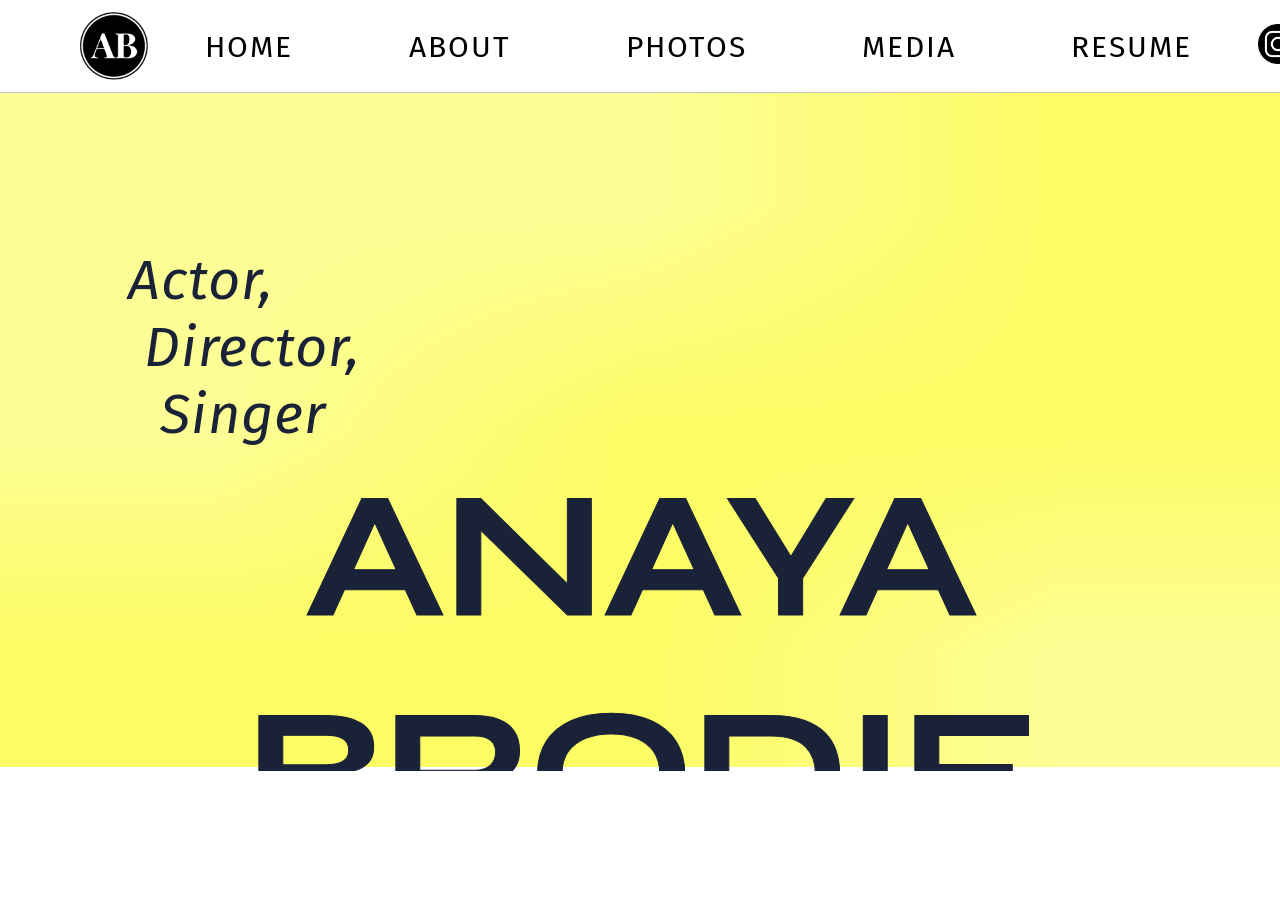
==== index.html @ bd7a309e "Implemented new banner and fonts" ====
<!DOCTYPE html>
<html lang="en">
    <head>
        <meta charset="UTF-8">
        <meta http-equiv="X-UA-Compatible" content="IE=edge">
        <meta name="viewport" content="width=device-width, initial-scale=1.0">
        <title>Anaya Brodie | Home</title>
        <link rel="stylesheet" href="style.css">
        <link rel="preconnect" href="https://fonts.googleapis.com">
        <link rel="preconnect" href="https://fonts.gstatic.com" crossorigin>
        <link href="https://fonts.googleapis.com/css2?family=Fira+Sans:ital,wght@0,400;0,500;0,600;1,400&display=swap" rel="stylesheet">
        <link href="https://fonts.googleapis.com/css2?family=Syne:wght@400..800&display=swap" rel="stylesheet">

    </head>

    <body>
        <my-navbar></my-navbar>

        <main id="home-main">
            <div id="header-overlay">
                <div id="header">
                    <h2 class="black-text fira-sans-regular-italic">Actor,<br> Director,<br>  Singer</h2>
                    <h1 class="black-text syne-700">ANAYA BRODIE</h1>
                </div>
            </div>

            <img src="/images/Anaya-Banner-1.png">

        </main>

        <!-- <my-footer></my-footer> -->
        
        <script src="component.js"></script>
    </body>
</html>
---- style.css ----
/* ------------------Body------------------ */
body {
    margin: 0;
    padding: 0;
    display: flex;
    flex-direction: column;

    background-color: rgb(255, 255, 255);
    /* background-color: rgb(253, 253, 150); */
    /* background-color: rgb(252, 252, 100); */
    /* background-color: rgb(150, 253, 202); */
}
h1 {
    font-size: 180px;
    margin: 0;
}
h2 {
    font-size: 56px;
    margin: 0;
}
h5 {
    font-size: 30px;
}
a {
    text-decoration: none;
}

/* ------------------Font Classes------------------ */
.black-text {
    color: black;
}
.libre-baskerville {
    font-family: "Libre Baskerville", serif;
    font-optical-sizing: auto;
    font-style: normal;
}
.fira-sans-regular {
    font-family: "Fira Sans", sans-serif;
    font-weight: 400;
    font-style: normal;
}
.fira-sans-medium {
    font-family: "Fira Sans", sans-serif;
    font-weight: 500;
    font-style: normal;
}
.fira-sans-semibold {
    font-family: "Fira Sans", sans-serif;
    font-weight: 600;
    font-style: normal;
}
.fira-sans-regular-italic {
    font-family: "Fira Sans", sans-serif;
    font-weight: 400;
    font-style: italic;
}

.playfair-display-900 {
  font-family: "Playfair Display", serif;
  font-optical-sizing: auto;
  font-weight: 900;
  font-style: normal;
}
.abril-fatface-regular {
  font-family: "Abril Fatface", serif;
  font-weight: 400;
  font-style: normal;
}
.archivo-black-regular {
  font-family: "Archivo Black", sans-serif;
  font-weight: 400;
  font-style: normal;
}
.syne-700 {
  font-family: "Syne", sans-serif;
  font-optical-sizing: auto;
  font-weight: 700;
  font-style: normal;
}


/* ------------------Navigation Bar------------------ */
.navbar {
    max-width: 100%;
    margin: 0;
    padding: 0.75em 5em;
    display: flex;
    flex-direction: row;
    justify-content: space-between;
    align-items: center;
    background-color: white;
    border-bottom: 1.5px solid rgba(0, 0, 0, 0.25);
}
/* .navbar a {
    width: fit-content;
    height: fit-content;
    display: inline;
} */

.logo img {
    height: 4.25em;
    display: block;
}

.nav {
    display: flex;
    justify-content: center;
    align-items: center;
    flex-grow: 1;
}
/* .nav a img {
    height: 4em;
    display: inline;
    /* width: 3em;
    /* margin-right: 1vw;
    margin-left: 1vw;
} */

.option {
    font-weight: normal;
    margin: 0;
}
.option a {
    padding: 0.25em 4.5vw;
    text-decoration: none;
    letter-spacing: 2px;
}

.socials {
    display: flex;
    flex-direction: row;
    justify-content: center;
}
.socials img {
    height: 2.5em;
    padding: 0 0.5em;
}



/* ------------------Footer------------------ */
/* footer {
    display: flex;
    margin-top: 1em;
    padding: 1.5em 1em 1em 1em;
    border-top: 1px black solid;
    flex-direction: row;
}
footer p {
    font-size: 18px;
    margin-left: 2em;
    line-height: 1.25em;
    color: rgba(0, 0, 0, 0.7);
}
.socials {
    display: flex;
    flex-direction: row;
    justify-content: flex-end;
    position: relative;
    margin-left: auto;
}
.socials img {
    margin-left: 1vw;
    margin-right: 1vw;
} */



/* ------------------Home Page------------------ */
#home-main {
    margin: 0;
    /* border-top: 1px solid black; */
    position: relative;
    justify-content: center;
    text-align: center;
    overflow-y: hidden;

}
#home-main img {
    width: 100%;
    font-size: 0px;
    object-fit:inherit;
    
}
#header-overlay {
    position: absolute;
    top: 0;
    left: 0;
    bottom: 0;
    right: 0;
    height: 100%;
    width: 100%;
}

#header h2 {
    color: #1A2238;
    margin-top: 12%;
    margin-left: 10%;
    letter-spacing: 1px;
    text-align: left;
    white-space: pre;
}
#header h1 {
    color: #1A2238;
    letter-spacing: -3px;
    -webkit-text-stroke: 1px #1A2238;
}
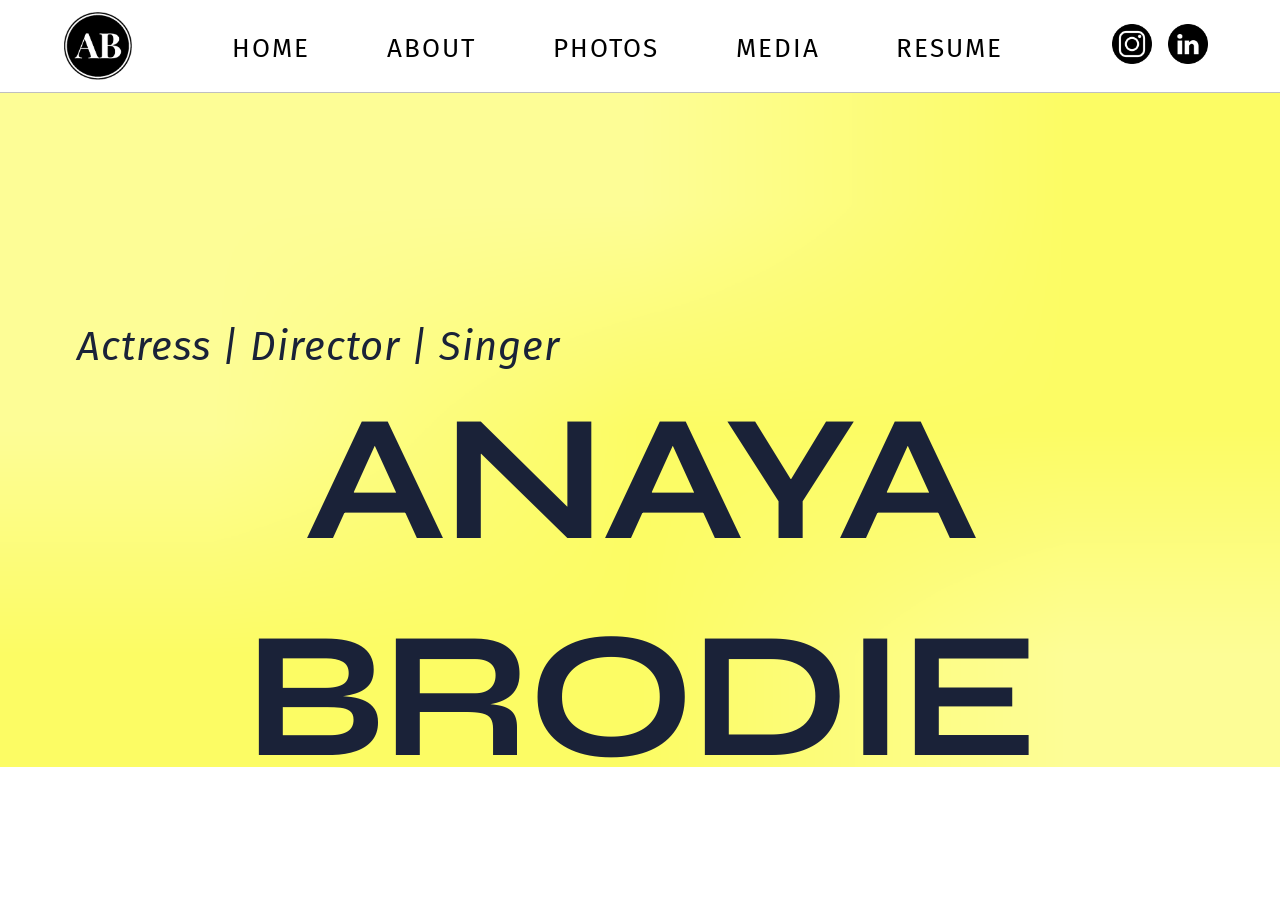
==== commit 77907313: "Added page transistions, updated homepage eyecacthers" ====
--- a/index.html
+++ b/index.html
@@ -14,13 +14,14 @@
     </head>
 
     <body>
+        <div id="fade-overlay"></div>
         <my-navbar></my-navbar>
 
         <main id="home-main">
             <div id="header-overlay">
                 <div id="header">
-                    <h2 class="black-text fira-sans-regular-italic">Actor,<br> Director,<br>  Singer</h2>
-                    <h1 class="black-text syne-700">ANAYA BRODIE</h1>
+                    <h2 class="dark-navy-text fira-sans-regular-italic">Actress | Director | Singer</h2>
+                    <h1 class="dark-navy-text syne-700">ANAYA BRODIE</h1>
                 </div>
             </div>
 
--- a/style.css
+++ b/style.css
@@ -15,7 +15,7 @@
     margin: 0;
 }
 h2 {
-    font-size: 56px;
+    font-size: 40px;
     margin: 0;
 }
 h5 {
@@ -24,15 +24,31 @@
 a {
     text-decoration: none;
 }
+
+
+/* ------------------Fade Overlay------------------ */
+#fade-overlay {
+    position: fixed;
+    top: 0;
+    left: 0;
+    width: 100%;
+    height: 100%;
+    background-color: white;
+    z-index: 10000;
+    pointer-events: none;
+    transition: opacity 0.6s ease-in-out;
+}
+.fade-out {
+    opacity: 0;
+}
+
 
 /* ------------------Font Classes------------------ */
 .black-text {
     color: black;
 }
-.libre-baskerville {
-    font-family: "Libre Baskerville", serif;
-    font-optical-sizing: auto;
-    font-style: normal;
+.dark-navy-text {
+    color: #1A2238;
 }
 .fira-sans-regular {
     font-family: "Fira Sans", sans-serif;
@@ -53,23 +69,6 @@
     font-family: "Fira Sans", sans-serif;
     font-weight: 400;
     font-style: italic;
-}
-
-.playfair-display-900 {
-  font-family: "Playfair Display", serif;
-  font-optical-sizing: auto;
-  font-weight: 900;
-  font-style: normal;
-}
-.abril-fatface-regular {
-  font-family: "Abril Fatface", serif;
-  font-weight: 400;
-  font-style: normal;
-}
-.archivo-black-regular {
-  font-family: "Archivo Black", sans-serif;
-  font-weight: 400;
-  font-style: normal;
 }
 .syne-700 {
   font-family: "Syne", sans-serif;
@@ -91,31 +90,16 @@
     background-color: white;
     border-bottom: 1.5px solid rgba(0, 0, 0, 0.25);
 }
-/* .navbar a {
-    width: fit-content;
-    height: fit-content;
-    display: inline;
-} */
-
 .logo img {
     height: 4.25em;
     display: block;
 }
-
 .nav {
     display: flex;
     justify-content: center;
     align-items: center;
     flex-grow: 1;
 }
-/* .nav a img {
-    height: 4em;
-    display: inline;
-    /* width: 3em;
-    /* margin-right: 1vw;
-    margin-left: 1vw;
-} */
-
 .option {
     font-weight: normal;
     margin: 0;
@@ -125,7 +109,6 @@
     text-decoration: none;
     letter-spacing: 2px;
 }
-
 .socials {
     display: flex;
     flex-direction: row;
@@ -136,6 +119,70 @@
     padding: 0 0.5em;
 }
 
+/* --------Navigation Bar - OPTIMIZED -------- */
+.nav-toggle, .nav-button {
+    display: none;
+}
+@media screen and (max-width: 1600px) {
+    .navbar {
+        padding: 0.75em 4em; 
+    }
+    .option a {
+        padding: 0.25em 3vw;
+        font-size: 26px;
+    }
+}
+@media screen and (max-width: 1024px) {
+    .navbar {
+        padding: 0.75em 2em; 
+    }
+    .option a {
+        padding: 0.25em 2vw;
+        font-size: 20px;
+    }
+}
+@media screen and (max-width: 850px) {
+    .navbar {
+        position: relative; 
+    }
+    .nav-button {
+        display: block;
+        font-size: 20px;
+        letter-spacing: 2px;
+        cursor: pointer;
+        padding: 10px;
+        border-left: 1px solid rgba(0,0,0,0.1);
+        border-right: 1px solid rgba(0,0,0,0.1);
+    }
+    .nav {
+        display: none; 
+        flex-direction: column;
+        
+        position: absolute;
+        top: 100%;
+        left: 50%; /* Move the left edge to the center of the navbar */
+        transform: translateX(-61.5%);
+        width: 200px;
+        
+        background-color: white;
+        border: 1.5px solid rgba(0, 0, 0, 0.25);
+        z-index: 999;
+    }
+    .option a {
+        padding: 0.5em;
+        display: block;
+        text-align: center;
+        border-bottom: 1.5px solid rgba(0, 0, 0, 0.25);
+    }
+    .nav-toggle:checked ~ .nav {
+        display: flex;
+    }
+    .nav-toggle {
+        display: none;
+    }
+    .logo img { height: 3em; }
+    .socials img { height: 2em; }
+}
 
 
 /* ------------------Footer------------------ */
@@ -193,15 +240,12 @@
 }
 
 #header h2 {
-    color: #1A2238;
-    margin-top: 12%;
-    margin-left: 10%;
+    margin-top: 18%;
+    margin-left: 6%;
     letter-spacing: 1px;
     text-align: left;
     white-space: pre;
 }
 #header h1 {
-    color: #1A2238;
     letter-spacing: -3px;
-    -webkit-text-stroke: 1px #1A2238;
-}
+}
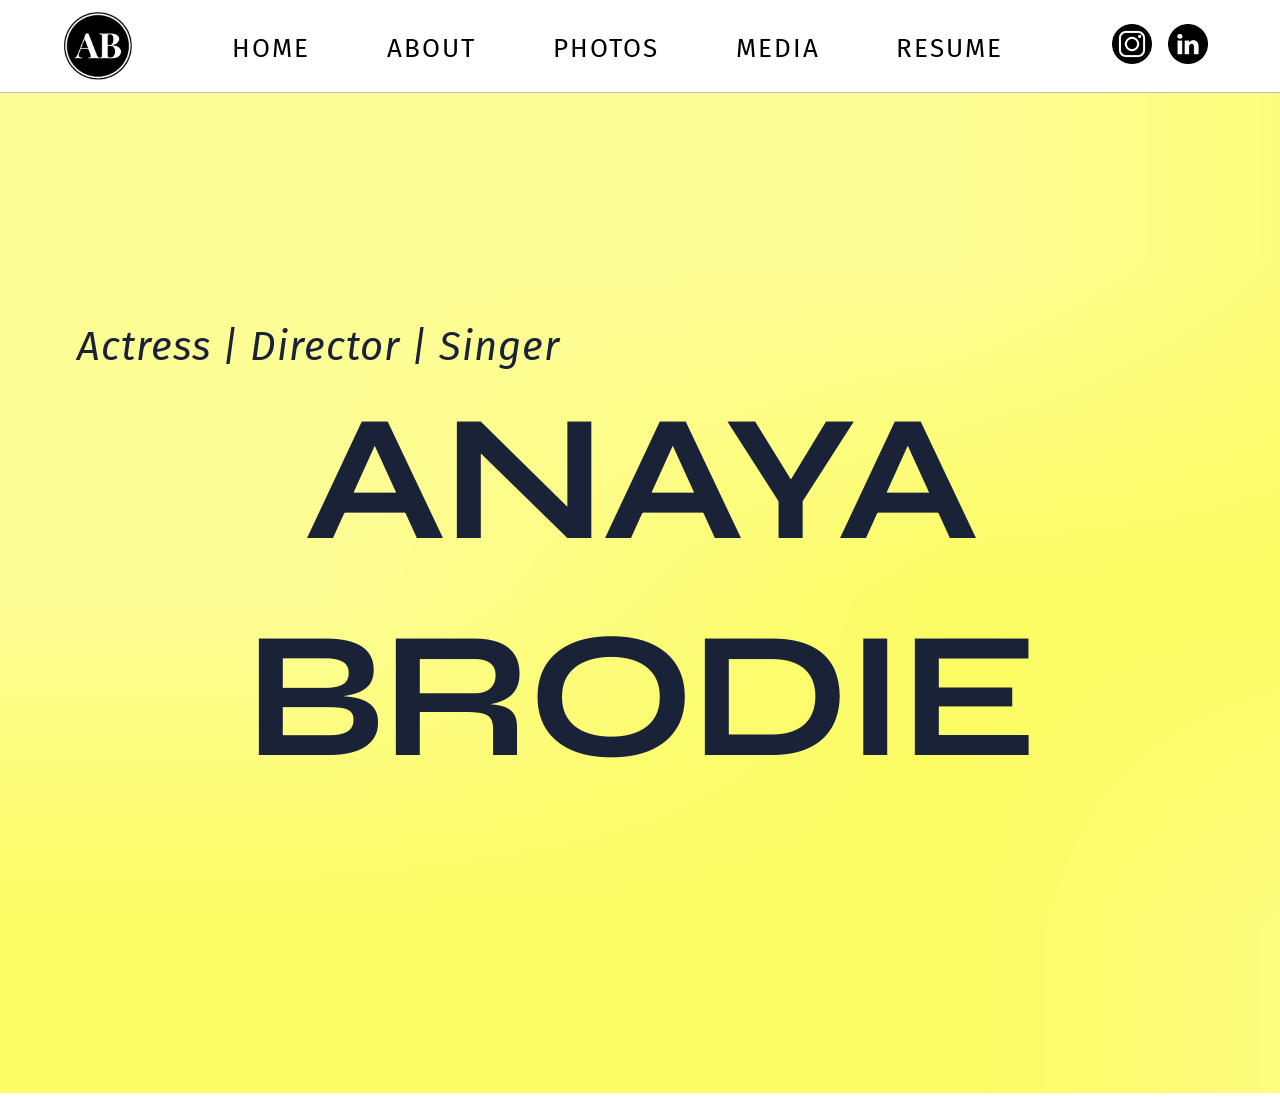
==== commit 5d7004f4: "begin working on resume page" ====
--- a/index.html
+++ b/index.html
@@ -17,7 +17,7 @@
         <div id="fade-overlay"></div>
         <my-navbar></my-navbar>
 
-        <main id="home-main">
+        <main id="fixed-main">
             <div id="header-overlay">
                 <div id="header">
                     <h2 class="dark-navy-text fira-sans-regular-italic">Actress | Director | Singer</h2>
--- a/style.css
+++ b/style.css
@@ -16,6 +16,10 @@
 }
 h2 {
     font-size: 40px;
+    margin: 0;
+}
+h3 {
+    font-size: 64px;
     margin: 0;
 }
 h5 {
@@ -108,6 +112,11 @@
     padding: 0.25em 4.5vw;
     text-decoration: none;
     letter-spacing: 2px;
+}
+.option a:hover {
+    text-decoration: underline;
+    text-underline-offset: 8px;
+    color: #1A2238;
 }
 .socials {
     display: flex;
@@ -213,8 +222,8 @@
 
 
 
-/* ------------------Home Page------------------ */
-#home-main {
+/* ------------------Main overlay------------------ */
+#fixed-main {
     margin: 0;
     /* border-top: 1px solid black; */
     position: relative;
@@ -239,6 +248,8 @@
     width: 100%;
 }
 
+
+/* ------------------Home Page------------------ */
 #header h2 {
     margin-top: 18%;
     margin-left: 6%;
@@ -249,3 +260,14 @@
 #header h1 {
     letter-spacing: -3px;
 }
+
+
+/* ------------------Resume Page------------------ */
+#resume-main {
+    margin: 3em 0;
+    display: grid;
+    grid-template-columns: 50% 50%;
+}
+.container {
+    padding: 0 7em 0 7em;
+}
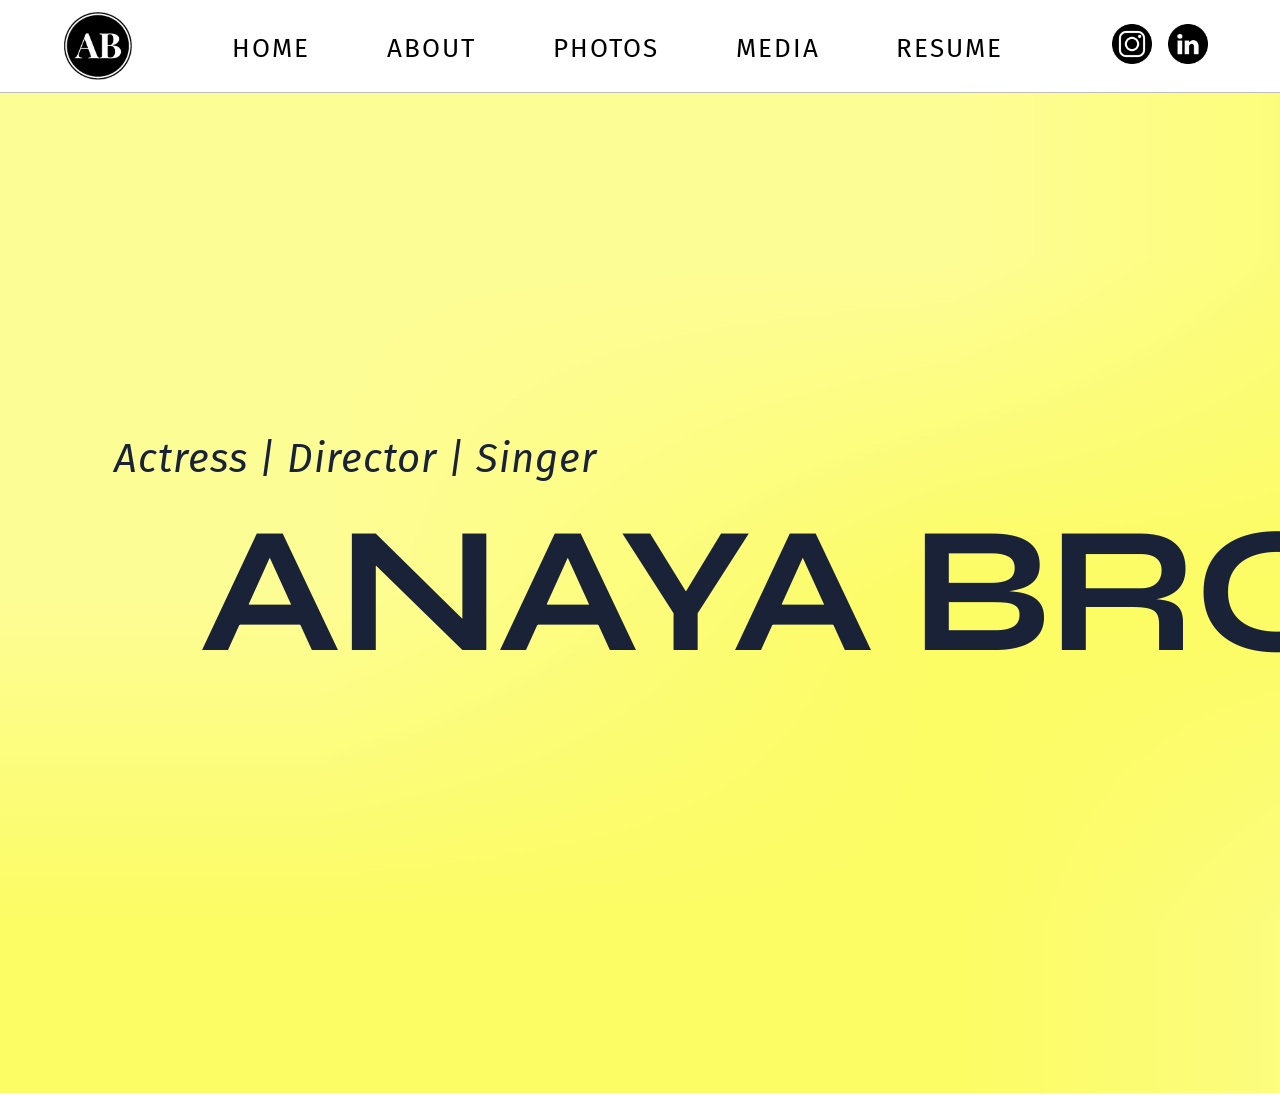
==== commit 31152206: "update banner" ====
--- a/index.html
+++ b/index.html
@@ -29,7 +29,6 @@
 
         </main>
 
-        <!-- <my-footer></my-footer> -->
         
         <script src="component.js"></script>
     </body>
--- a/style.css
+++ b/style.css
@@ -194,37 +194,10 @@
 }
 
 
-/* ------------------Footer------------------ */
-/* footer {
-    display: flex;
-    margin-top: 1em;
-    padding: 1.5em 1em 1em 1em;
-    border-top: 1px black solid;
-    flex-direction: row;
-}
-footer p {
-    font-size: 18px;
-    margin-left: 2em;
-    line-height: 1.25em;
-    color: rgba(0, 0, 0, 0.7);
-}
-.socials {
-    display: flex;
-    flex-direction: row;
-    justify-content: flex-end;
-    position: relative;
-    margin-left: auto;
-}
-.socials img {
-    margin-left: 1vw;
-    margin-right: 1vw;
-} */
-
-
-
 /* ------------------Main overlay------------------ */
 #fixed-main {
     margin: 0;
+    width: fit-content;
     /* border-top: 1px solid black; */
     position: relative;
     justify-content: center;
@@ -270,4 +243,16 @@
 }
 .container {
     padding: 0 7em 0 7em;
+}
+.img-container {
+    position: relative;
+    margin: 3em auto 3em auto;
+    display: flex;
+    width: 92%;
+}
+.img-container img {
+    display: block;
+    width: 100%;
+    height: auto;
+    border: black 3px solid;
 }
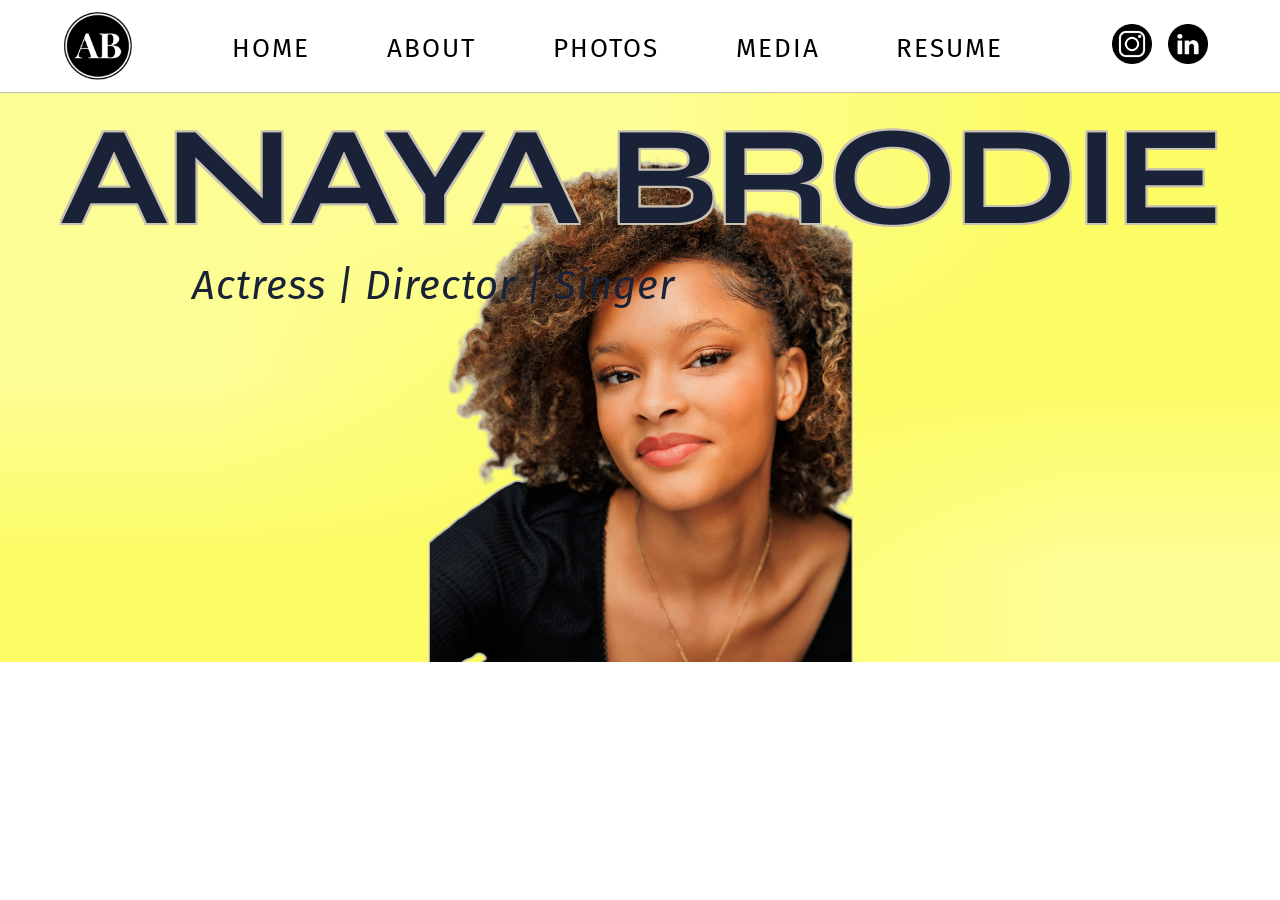
==== commit cc0570b3: "some changes to main page" ====
--- a/index.html
+++ b/index.html
@@ -20,12 +20,12 @@
         <main id="fixed-main">
             <div id="header-overlay">
                 <div id="header">
+                    <h1 class="dark-navy-text syne-700">ANAYA BRODIE</h1>
                     <h2 class="dark-navy-text fira-sans-regular-italic">Actress | Director | Singer</h2>
-                    <h1 class="dark-navy-text syne-700">ANAYA BRODIE</h1>
                 </div>
             </div>
 
-            <img src="/images/Anaya-Banner-1.png">
+            <img src="/images/Anaya-Banner-4.png">
 
         </main>
 
--- a/style.css
+++ b/style.css
@@ -11,7 +11,7 @@
     /* background-color: rgb(150, 253, 202); */
 }
 h1 {
-    font-size: 180px;
+    font-size: 140px;
     margin: 0;
 }
 h2 {
@@ -19,7 +19,7 @@
     margin: 0;
 }
 h3 {
-    font-size: 64px;
+    font-size: 56px;
     margin: 0;
 }
 h5 {
@@ -194,65 +194,118 @@
 }
 
 
-/* ------------------Main overlay------------------ */
+/* ------------------Home Page------------------ */
 #fixed-main {
     margin: 0;
-    width: fit-content;
-    /* border-top: 1px solid black; */
+    width: 100%;
     position: relative;
-    justify-content: center;
-    text-align: center;
-    overflow-y: hidden;
-
-}
-#home-main img {
-    width: 100%;
-    font-size: 0px;
-    object-fit:inherit;
-    
+    overflow: hidden; 
+}
+#fixed-main img {
+    display: block;
+    width: 100%;
+    max-width: 100vw;
+    height: auto;
+    margin: 0;
 }
 #header-overlay {
     position: absolute;
     top: 0;
     left: 0;
-    bottom: 0;
-    right: 0;
+    width: 100%;
     height: 100%;
-    width: 100%;
-}
-
-
-/* ------------------Home Page------------------ */
+    pointer-events: none; 
+    z-index: 10;
+}
+#header h1 {
+    text-align: center;
+    letter-spacing: -3px;
+    text-shadow: 
+        /* 4 diagonals */
+        -2px -2px 0 #c8c2b1,  2px -2px 0 #c8c2b1,
+        -2px  2px 0 #c8c2b1,  2px  2px 0 #c8c2b1,
+        /* 4 straights */
+        0px -2px 0 #c8c2b1,  0px  2px 0 #c8c2b1,
+        -2px  0px 0 #c8c2b1,  2px  0px 0 #c8c2b1;
+    margin: 0;
+}
 #header h2 {
-    margin-top: 18%;
-    margin-left: 6%;
     letter-spacing: 1px;
     text-align: left;
-    white-space: pre;
-}
-#header h1 {
-    letter-spacing: -3px;
+    margin: 0 0 0 15%;
 }
 
 
 /* ------------------Resume Page------------------ */
 #resume-main {
-    margin: 3em 0;
-    display: grid;
-    grid-template-columns: 50% 50%;
+    padding: 2em 0;
+    display: flex;
+    justify-content: center;
+    align-items: flex-start;
+    gap: 9vw; /* Space between columns */
+    background: linear-gradient(135deg, #F9F9A3 0%, #F8F2F9 100%);
 }
 .container {
-    padding: 0 7em 0 7em;
-}
-.img-container {
-    position: relative;
-    margin: 3em auto 3em auto;
-    display: flex;
-    width: 92%;
+    flex: 0 1 37.5vw;
+    min-width: 300px;
+    display: flex;
+    flex-direction: column;
+    align-items: center;
+}
+.img-container, .resume-scroll-container .scroll-wrapper {
+    width: 100%;
+    aspect-ratio: 1 / 1; /* This ensures the height always matches the width */
+    margin: 1em 0;
+    border: black 3px solid;
+    box-sizing: border-box;
+    display: flex;
+    align-items: flex-start; /* Keeps resume/image at the top */
+    background-color: white;
+    overflow: hidden; /* Standard for headshot */
 }
 .img-container img {
     display: block;
     width: 100%;
     height: auto;
-    border: black 3px solid;
+}
+.resume-scroll-container .scroll-wrapper {
+    overflow-y: scroll;
+}
+.scroll-wrapper img {
+    width: 100%;
+    height: auto;
+    display: block;
+}
+.scroll-wrapper::-webkit-scrollbar {
+    width: 6px;
+}
+.scroll-wrapper::-webkit-scrollbar-thumb {
+    background: #f2c1f8;
+    border-radius: 10px;
+}
+.download-button {
+    display: inline-block;
+    text-decoration: none;
+    background-color: #1a1c2c; 
+    color: white !important;
+    padding: 12px 25px;
+    border-radius: 4px;
+    width: fit-content;
+    font-size: 0.85em;
+    font-weight: 600;
+    text-transform: uppercase;
+    letter-spacing: 1.5px;
+    transition: all 0.3s ease;
+    border: 2px solid #1a1c2c;
+    cursor: pointer;
+}
+.download-button:hover {
+    background-color: #4a5568; 
+    border-color: #4a5568;
+    color: white !important;
+    transform: translateY(-2px);
+    box-shadow: 0 4px 12px rgba(0, 0, 0, 0.15);
+}
+.download-button:active {
+    transform: translateY(0) scale(0.98);
 }
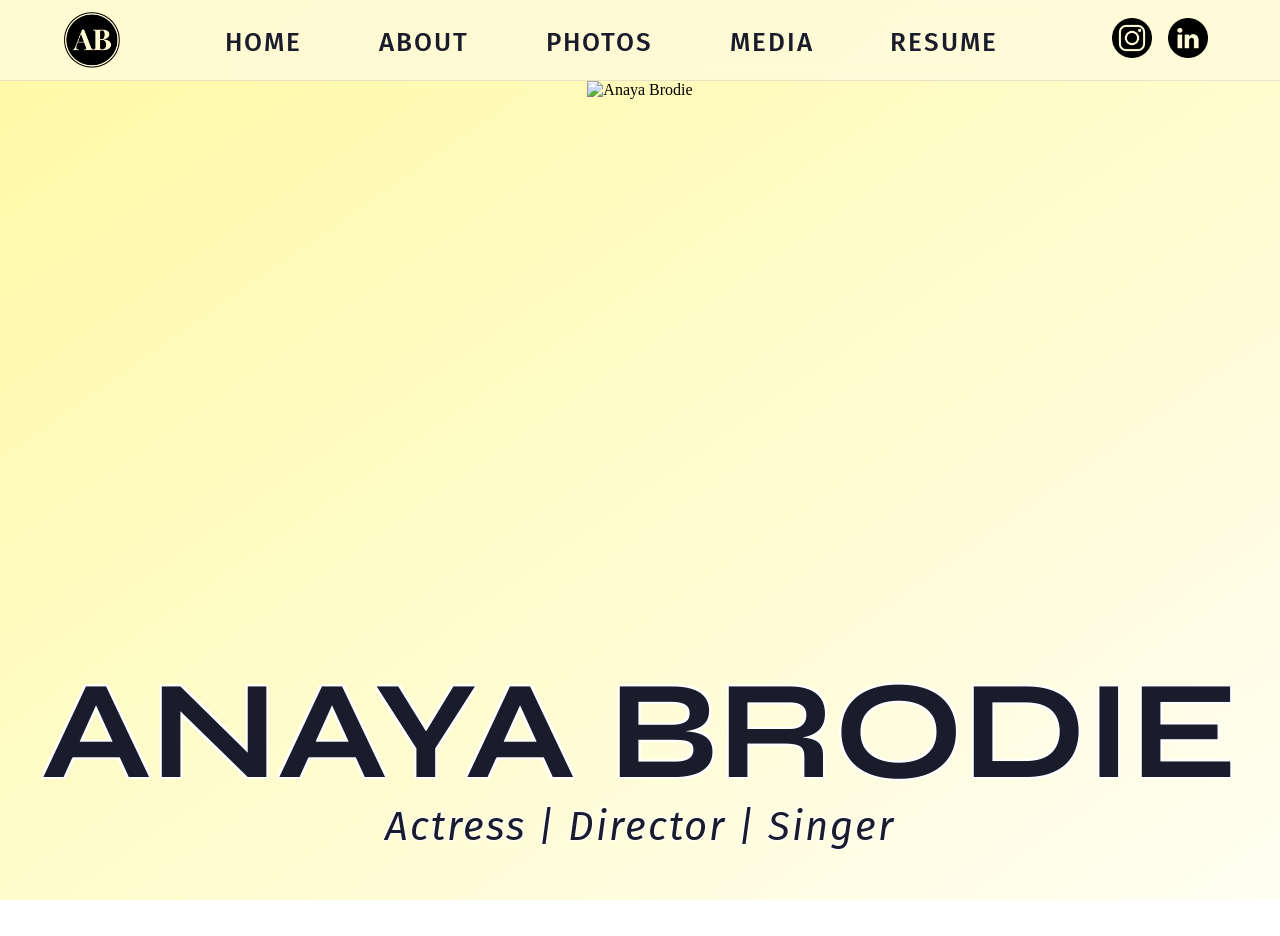
==== commit 1deb3877: "Finish home page, import new images, update color scheme" ====
--- a/index.html
+++ b/index.html
@@ -17,16 +17,15 @@
         <div id="fade-overlay"></div>
         <my-navbar></my-navbar>
 
-        <main id="fixed-main">
-            <div id="header-overlay">
+        <main id="hero-layout">
+            <div class="hero-container">
+                <img src="/images/new-headshot-nobg.png" class="hero-image" alt="Anaya Brodie">
+                
                 <div id="header">
-                    <h1 class="dark-navy-text syne-700">ANAYA BRODIE</h1>
-                    <h2 class="dark-navy-text fira-sans-regular-italic">Actress | Director | Singer</h2>
+                    <h1 class="navy-text syne-700">ANAYA BRODIE</h1>
+                    <h2 class="navy-text fira-sans-regular-italic">Actress | Director | Singer</h2>
                 </div>
             </div>
-
-            <img src="/images/Anaya-Banner-4.png">
-
         </main>
 
         
--- a/style.css
+++ b/style.css
@@ -5,10 +5,8 @@
     display: flex;
     flex-direction: column;
 
-    background-color: rgb(255, 255, 255);
-    /* background-color: rgb(253, 253, 150); */
-    /* background-color: rgb(252, 252, 100); */
-    /* background-color: rgb(150, 253, 202); */
+    background: linear-gradient(145deg, #FFF9A3 0%, #FFFEF2 100%);
+    background-attachment: fixed;
 }
 h1 {
     font-size: 140px;
@@ -48,11 +46,8 @@
 
 
 /* ------------------Font Classes------------------ */
-.black-text {
-    color: black;
-}
-.dark-navy-text {
-    color: #1A2238;
+.navy-text {
+    color: #1A1C2C;
 }
 .fira-sans-regular {
     font-family: "Fira Sans", sans-serif;
@@ -91,11 +86,12 @@
     flex-direction: row;
     justify-content: space-between;
     align-items: center;
-    background-color: white;
-    border-bottom: 1.5px solid rgba(0, 0, 0, 0.25);
+    background-color: rgba(255, 250, 220, 0.8); /* Semi-transparent pastel */
+    backdrop-filter: blur(10px); /* Modern "glass" effect */
+    border-bottom: 1px solid rgba(26, 28, 44, 0.1);
 }
 .logo img {
-    height: 4.25em;
+    height: 3.5em;
     display: block;
 }
 .nav {
@@ -112,11 +108,13 @@
     padding: 0.25em 4.5vw;
     text-decoration: none;
     letter-spacing: 2px;
+    color: #1A1C2C;
+    font-weight: 500;
 }
 .option a:hover {
     text-decoration: underline;
     text-underline-offset: 8px;
-    color: #1A2238;
+    color: #565d91;
 }
 .socials {
     display: flex;
@@ -195,44 +193,54 @@
 
 
 /* ------------------Home Page------------------ */
-#fixed-main {
-    margin: 0;
-    width: 100%;
+#hero-layout {
+    width: 100%;
+    display: flex;
+    justify-content: center;
+    align-items: flex-start; 
+    height: 95vh; 
+    overflow: hidden;
+    
+}
+.hero-container {
     position: relative;
-    overflow: hidden; 
-}
-#fixed-main img {
+    display: flex;
+    justify-content: center;
+    width: 100%;
+    /* ADJUST THIS: This is the gap between your Navbar and the Image */
+    margin-top: 0; 
+}
+.hero-image {
     display: block;
-    width: 100%;
-    max-width: 100vw;
-    height: auto;
-    margin: 0;
-}
-#header-overlay {
+    width: auto;
+    height: 95vh;
+    object-fit: contain;
+    /* filter: drop-shadow(0 10px 30px rgba(0,0,0,0.1)); */
+}
+#header {
     position: absolute;
-    top: 0;
-    left: 0;
-    width: 100%;
-    height: 100%;
-    pointer-events: none; 
+    bottom: 10%; 
+    width: 100%;
+    text-align: center;
     z-index: 10;
 }
 #header h1 {
-    text-align: center;
-    letter-spacing: -3px;
+    margin: 0;
+    line-height: 0.9;
     text-shadow: 
-        /* 4 diagonals */
-        -2px -2px 0 #c8c2b1,  2px -2px 0 #c8c2b1,
-        -2px  2px 0 #c8c2b1,  2px  2px 0 #c8c2b1,
-        /* 4 straights */
-        0px -2px 0 #c8c2b1,  0px  2px 0 #c8c2b1,
-        -2px  0px 0 #c8c2b1,  2px  0px 0 #c8c2b1;
-    margin: 0;
+        -2px -2px 0 white,
+        2px -2px 0 white,
+        -2px  2px 0 white,
+        2px  2px 0 white;
 }
 #header h2 {
-    letter-spacing: 1px;
-    text-align: left;
-    margin: 0 0 0 15%;
+    margin-top: 0.2em;
+    letter-spacing: 2px;
+    text-shadow: 
+        -1px -1px 0 white,
+        1px -1px 0 white,
+        -1px  1px 0 white,
+        1px  1px 0 white;
 }
 
 
@@ -243,7 +251,7 @@
     justify-content: center;
     align-items: flex-start;
     gap: 9vw; /* Space between columns */
-    background: linear-gradient(135deg, #F9F9A3 0%, #F8F2F9 100%);
+    /* background: linear-gradient(135deg, #F9F9A3 0%, #F8F2F9 100%); */
 }
 .container {
     flex: 0 1 37.5vw;
@@ -256,11 +264,12 @@
     width: 100%;
     aspect-ratio: 1 / 1; /* This ensures the height always matches the width */
     margin: 1em 0;
-    border: black 3px solid;
+    border: 2px solid #1A1C2C;
     box-sizing: border-box;
     display: flex;
     align-items: flex-start; /* Keeps resume/image at the top */
     background-color: white;
+    box-shadow: 0 10px 30px rgba(0, 0, 0, 0.05);
     overflow: hidden; /* Standard for headshot */
 }
 .img-container img {
@@ -284,27 +293,21 @@
     border-radius: 10px;
 }
 .download-button {
-    display: inline-block;
-    text-decoration: none;
-    background-color: #1a1c2c; 
+    background-color: #E3A018; /* Rich Amber */
     color: white !important;
-    padding: 12px 25px;
+    border: none;
+    padding: 10px 22px;
     border-radius: 4px;
-    width: fit-content;
+    text-transform: uppercase;
+    letter-spacing: 1px;
     font-size: 0.85em;
-    font-weight: 600;
-    text-transform: uppercase;
-    letter-spacing: 1.5px;
-    transition: all 0.3s ease;
-    border: 2px solid #1a1c2c;
-    cursor: pointer;
-}
+    transition: 0.3s ease;
+}
+
 .download-button:hover {
-    background-color: #4a5568; 
-    border-color: #4a5568;
-    color: white !important;
+    background-color: #1A1C2C; /* Swaps to Navy on hover for a sharp look */
     transform: translateY(-2px);
-    box-shadow: 0 4px 12px rgba(0, 0, 0, 0.15);
+    box-shadow: 0 5px 15px rgba(227, 160, 24, 0.3);
 }
 .download-button:active {
     transform: translateY(0) scale(0.98);
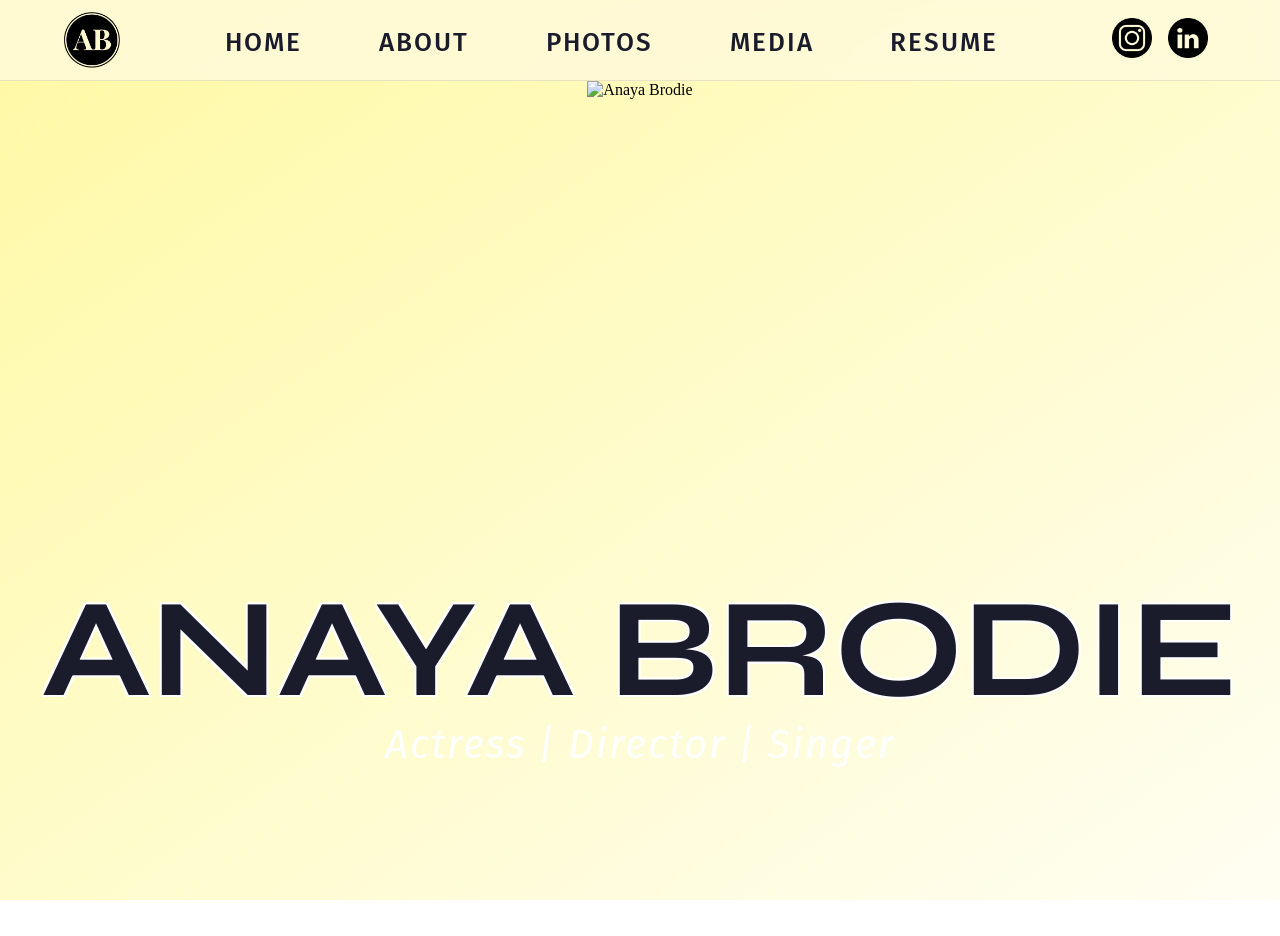
==== commit 3a18b5e0: "small font adjustments" ====
--- a/index.html
+++ b/index.html
@@ -23,7 +23,7 @@
                 
                 <div id="header">
                     <h1 class="navy-text syne-700">ANAYA BRODIE</h1>
-                    <h2 class="navy-text fira-sans-regular-italic">Actress | Director | Singer</h2>
+                    <h2 class="fira-sans-regular-italic">Actress | Director | Singer</h2>
                 </div>
             </div>
         </main>
--- a/style.css
+++ b/style.css
@@ -213,13 +213,13 @@
 .hero-image {
     display: block;
     width: auto;
-    height: 95vh;
+    height: 95.5vh;
     object-fit: contain;
     /* filter: drop-shadow(0 10px 30px rgba(0,0,0,0.1)); */
 }
 #header {
     position: absolute;
-    bottom: 10%; 
+    bottom: 20%; 
     width: 100%;
     text-align: center;
     z-index: 10;
@@ -236,11 +236,7 @@
 #header h2 {
     margin-top: 0.2em;
     letter-spacing: 2px;
-    text-shadow: 
-        -1px -1px 0 white,
-        1px -1px 0 white,
-        -1px  1px 0 white,
-        1px  1px 0 white;
+    color: white;
 }
 
 
